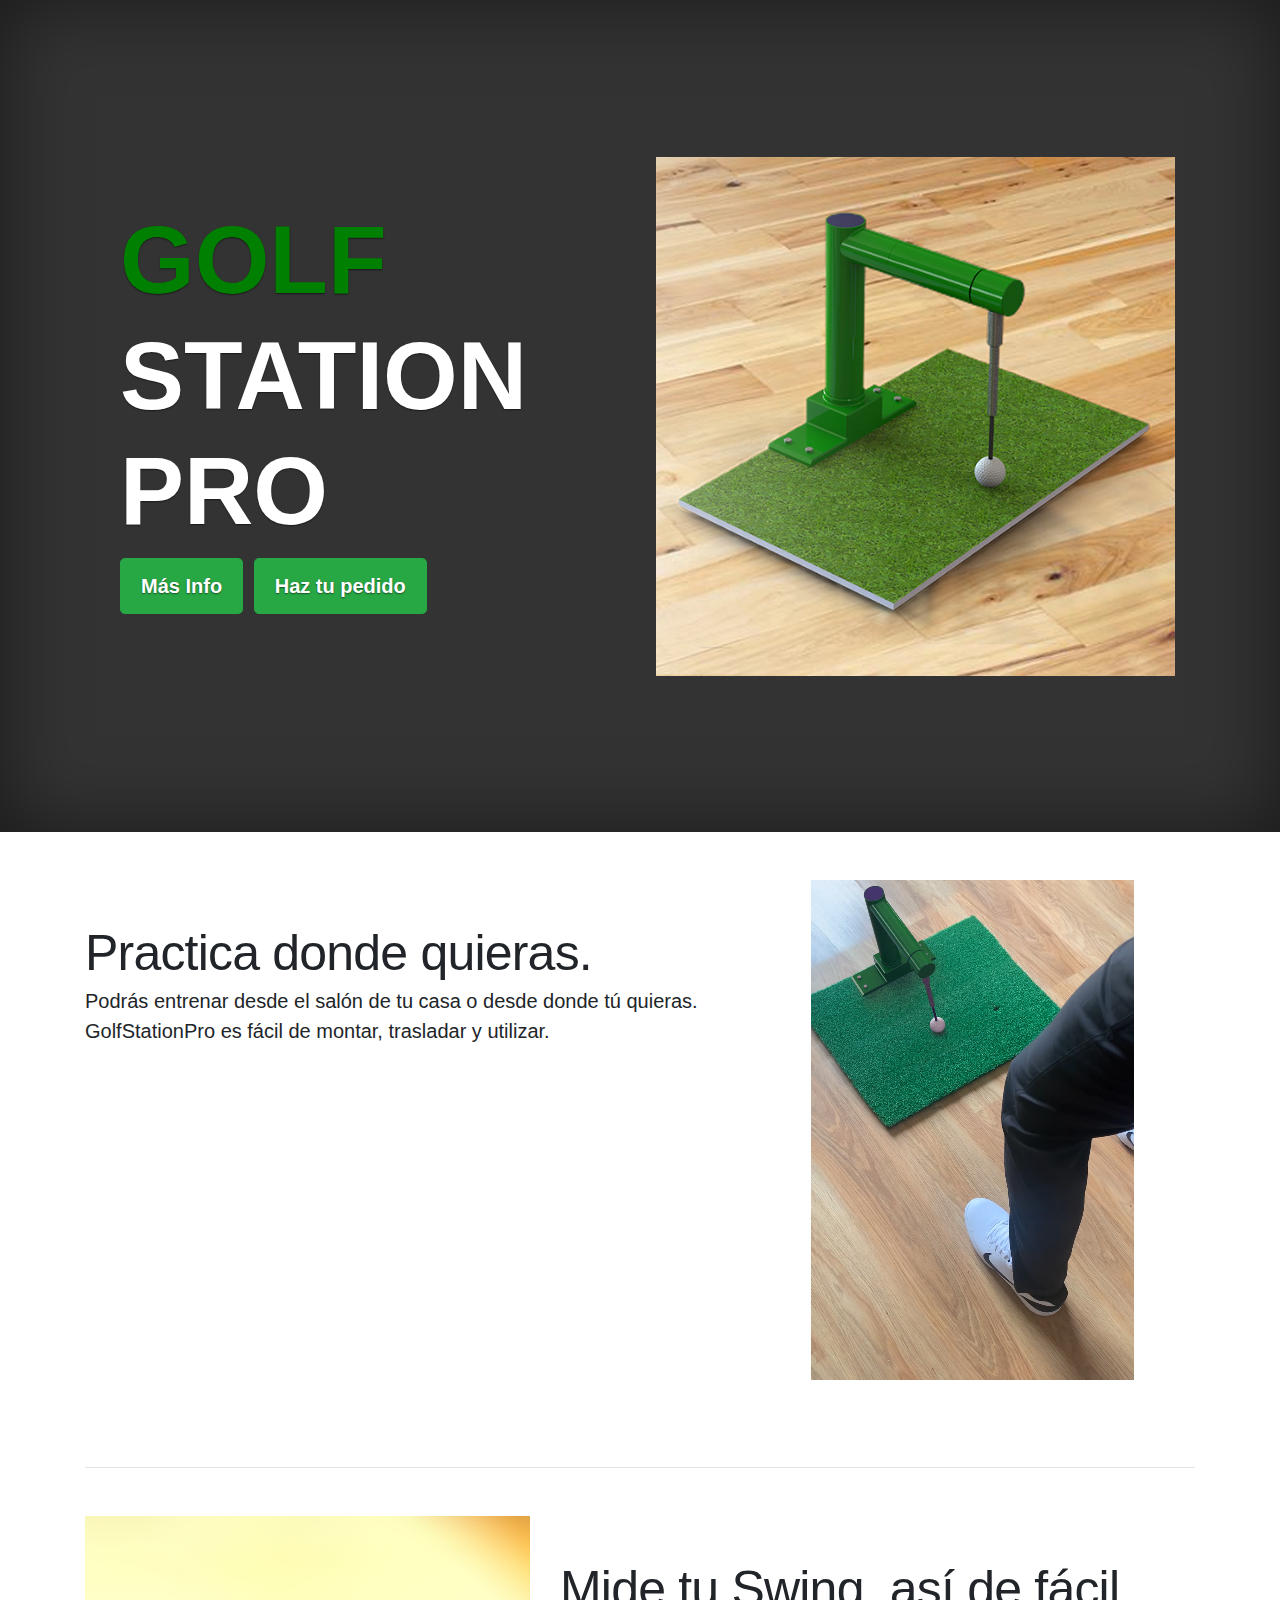
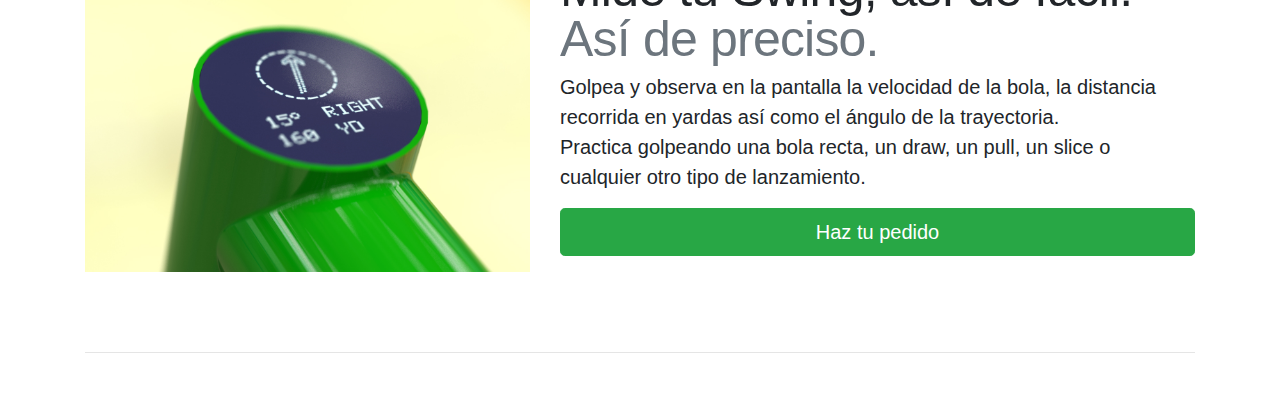
==== index.html @ bf8a955b "strong comments" ====
<!doctype html>
<html lang="es">
<head>
    <!-- Required meta tags -->
    <meta charset="utf-8">
    <meta name="viewport" content="width=device-width, initial-scale=1, shrink-to-fit=no">

    <!-- Bootstrap CSS -->
    <link rel="stylesheet" href="https://maxcdn.bootstrapcdn.com/bootstrap/4.0.0/css/bootstrap.min.css"
          integrity="sha384-Gn5384xqQ1aoWXA+058RXPxPg6fy4IWvTNh0E263XmFcJlSAwiGgFAW/dAiS6JXm" crossorigin="anonymous">
    <link rel="stylesheet" href="https://cdnjs.cloudflare.com/ajax/libs/font-awesome/4.7.0/css/font-awesome.min.css">
    <style>

        .sub-title {
            font-weight: 200;
        }

        .title {
            font-size: 5em;
            margin-bottom: 0.1em;
        }

        /* Links */
        a,
        a:focus,
        a:hover {
            color: #fff;
        }

        /* Custom default button */
        .btn-secondary,
        .btn-secondary:hover,
        .btn-secondary:focus {
            color: #333;
            text-shadow: none; /* Prevent inheritance from `body` */
            background-color: #fff;
            border: .05rem solid #fff;
        }

        video {
            max-width: 100%;
        }

        /*
         * Header
         */
        .masthead {
            margin-bottom: 2rem;
        }

        .masthead-brand {
            margin-bottom: 0;
        }

        .featurette-heading {
            margin-top: 1rem;
        }

        .nav-masthead .nav-link {
            padding: .25rem 0;
            font-weight: 700;
            color: rgba(255, 255, 255, .5);
            background-color: transparent;
            border-bottom: .25rem solid transparent;
        }

        .nav-masthead .nav-link:hover,
        .nav-masthead .nav-link:focus {
            border-bottom-color: rgba(255, 255, 255, .25);
        }

        .nav-masthead .nav-link + .nav-link {
            margin-left: 1rem;
        }

        .nav-masthead .active {
            color: #fff;
            border-bottom-color: #fff;
        }

        /*
         * Cover
         */

        .banner-container {
            background-color: #333;
            color: #fff;
            text-shadow: 0 .05rem .1rem rgba(0, 0, 0, .5);
            box-shadow: inset 0 0 5rem rgba(0, 0, 0, .5);
            min-height: 80%;
            margin-bottom: 3em;

            display: -ms-flexbox;
            display: -webkit-box;
            display: flex;
            -ms-flex-pack: center;
            -webkit-box-pack: center;
            justify-content: center;
        }

        .banner-inner {
            max-width: 100%;
        }

        @media (min-width: 48em) {
            .banner-wrap {
                min-height: 800px;
            }
        }

        .banner .btn-lg {
            padding: .75rem 1.25rem;
            font-weight: 700;
        }

        @media (min-width: 48em) {

            .title {
                font-size: 6em;
            }

            .banner-inner {
                max-width: 72em;
            }

            .banner {
                padding: 0 1.5rem;
            }

            .masthead-brand {
                float: left;
            }

            .nav-masthead {
                float: right;
            }
        }

        /*
         * Footer
         */
        .mastfoot {
            color: rgba(255, 255, 255, .5);
        }

        /* MARKETING CONTENT
-------------------------------------------------- */

        /* Center align the text within the three columns below the carousel */
        .marketing .col-lg-4 {
            margin-bottom: 1.5rem;
            text-align: center;
        }

        .marketing h2 {
            font-weight: 400;
        }

        .marketing .col-lg-4 p {
            margin-right: .75rem;
            margin-left: .75rem;
        }


        /* Featurettes
        ------------------------- */

        .featurette-divider {
            margin: 5rem 0 3rem; /* Space out the Bootstrap <hr> more */
        }

        /* Thin out the marketing headings */
        .featurette-heading {
            font-weight: 300;
            line-height: 1;
            letter-spacing: -.05rem;
        }


        /* RESPONSIVE CSS
        -------------------------------------------------- */

        @media (min-width: 40em) {
            .featurette-heading {
                font-size: 50px;
            }
        }

        @media (min-width: 62em) {
            .featurette-heading {
                margin-top: 3rem;
            }
        }
    </style>
    <!-- Global site tag (gtag.js) - Google Analytics -->
    <script async src="https://www.googletagmanager.com/gtag/js?id=G-QD6MVVY7XJ"></script>
    <script>
        window.dataLayer = window.dataLayer || [];

        function gtag() {
            dataLayer.push(arguments);
        }

        gtag('js', new Date());

        gtag('config', 'G-QD6MVVY7XJ');
    </script>
    <title>Golf Station Pro</title>
</head>
<body>
<!-- Content here -->
<div class="banner-container">
    <div class="banner-inner d-flex p-lg-3 mx-auto flex-column">

        <div class="container-fluid banner">
            <div class="row align-items-center banner-wrap">
                <div class="col-sm p-0 pl-lg-3 pr-lg-3">
                    <div class="container mx-auto">
                        <h1 class="text-uppercase font-weight-bold title"><span style="color: green;">Golf</span>
                            Station Pro</h1>
                        <p class="lead">
                            <a href="#mas-info" class="btn btn-lg btn-success" style="margin-right: 5px;">Más Info</a>
                             <a href="cta_landing.html" class="btn btn-lg btn-success">Haz tu pedido</a>
                        </p>
                    </div>
                </div>
                <div class="col-sm p-0 pl-lg-3 pr-lg-3">
                    <img class="featurette-image img-fluid mx-auto" alt="500x500" src="assets/golf banner image.jpg"
                         data-holder-rendered="true">
                </div>
            </div>
        </div>
    </div>
</div>


<main role="main" class="inner cover">

    <div class="container marketing">

        <!-- START THE FEATURETTES -->

        <div id="mas-info" class="row featurette">
            <div class="col-md-7">
                <h2 class="featurette-heading">Practica donde quieras.
                </h2>
                <p class="lead">Podrás entrenar desde el salón de tu casa o desde donde tú quieras. GolfStationPro es fácil de montar, trasladar y utilizar.</p>
            </div>
            <div class="col-md-5">
                <video width="450" height="500" autoplay loop muted playsinline>
                    <source src="assets/golf training test.mp4" type="video/mp4">
                    Tu navegador no soporta la etiqueta video.
                </video>
            </div>
            <a href="#measure" class="btn btn-secondary btn-lg btn-block d-block d-lg-none" style="width: 85%; margin: auto;"><i class="fa fa-angle-down"></i></a>
        </div>

        <hr class="featurette-divider">

        <div id="measure" class="row featurette">
            <div class="col-md-7 order-md-2">
                <h2 class="featurette-heading">Mide tu Swing, así de fácil. <br /><span class="text-muted">Así de preciso.</span></h2>
                <p class="lead">Golpea y observa en la pantalla la <strong>velocidad de la bola</strong>, la <strong>distancia recorrida</strong> en yardas así como el <strong>ángulo de la trayectoria</strong>.<br /> Practica golpeando una bola recta, un draw, un pull, un slice o cualquier otro tipo de lanzamiento.
                </p>
                <a href="cta_landing.html" class="btn btn-lg btn-success btn-block" style="margin-bottom: 1rem;">Haz tu pedido</a>
            </div>
            <div class="col-md-5 order-md-1">
                <img class="featurette-image img-fluid mx-auto" alt="500x500" src="assets/measure golf parameters.jpg"
                     data-holder-rendered="true">
            </div>
        </div>

        <hr class="featurette-divider">

        <!-- /END THE FEATURETTES -->

    </div>
</main>


<script src="https://code.jquery.com/jquery-3.2.1.slim.min.js"
        integrity="sha384-KJ3o2DKtIkvYIK3UENzmM7KCkRr/rE9/Qpg6aAZGJwFDMVNA/GpGFF93hXpG5KkN"
        crossorigin="anonymous"></script>
<script src="https://cdnjs.cloudflare.com/ajax/libs/popper.js/1.12.9/umd/popper.min.js"
        integrity="sha384-ApNbgh9B+Y1QKtv3Rn7W3mgPxhU9K/ScQsAP7hUibX39j7fakFPskvXusvfa0b4Q"
        crossorigin="anonymous"></script>
<script src="https://maxcdn.bootstrapcdn.com/bootstrap/4.0.0/js/bootstrap.min.js"
        integrity="sha384-JZR6Spejh4U02d8jOt6vLEHfe/JQGiRRSQQxSfFWpi1MquVdAyjUar5+76PVCmYl"
        crossorigin="anonymous"></script>
</body>
</html>
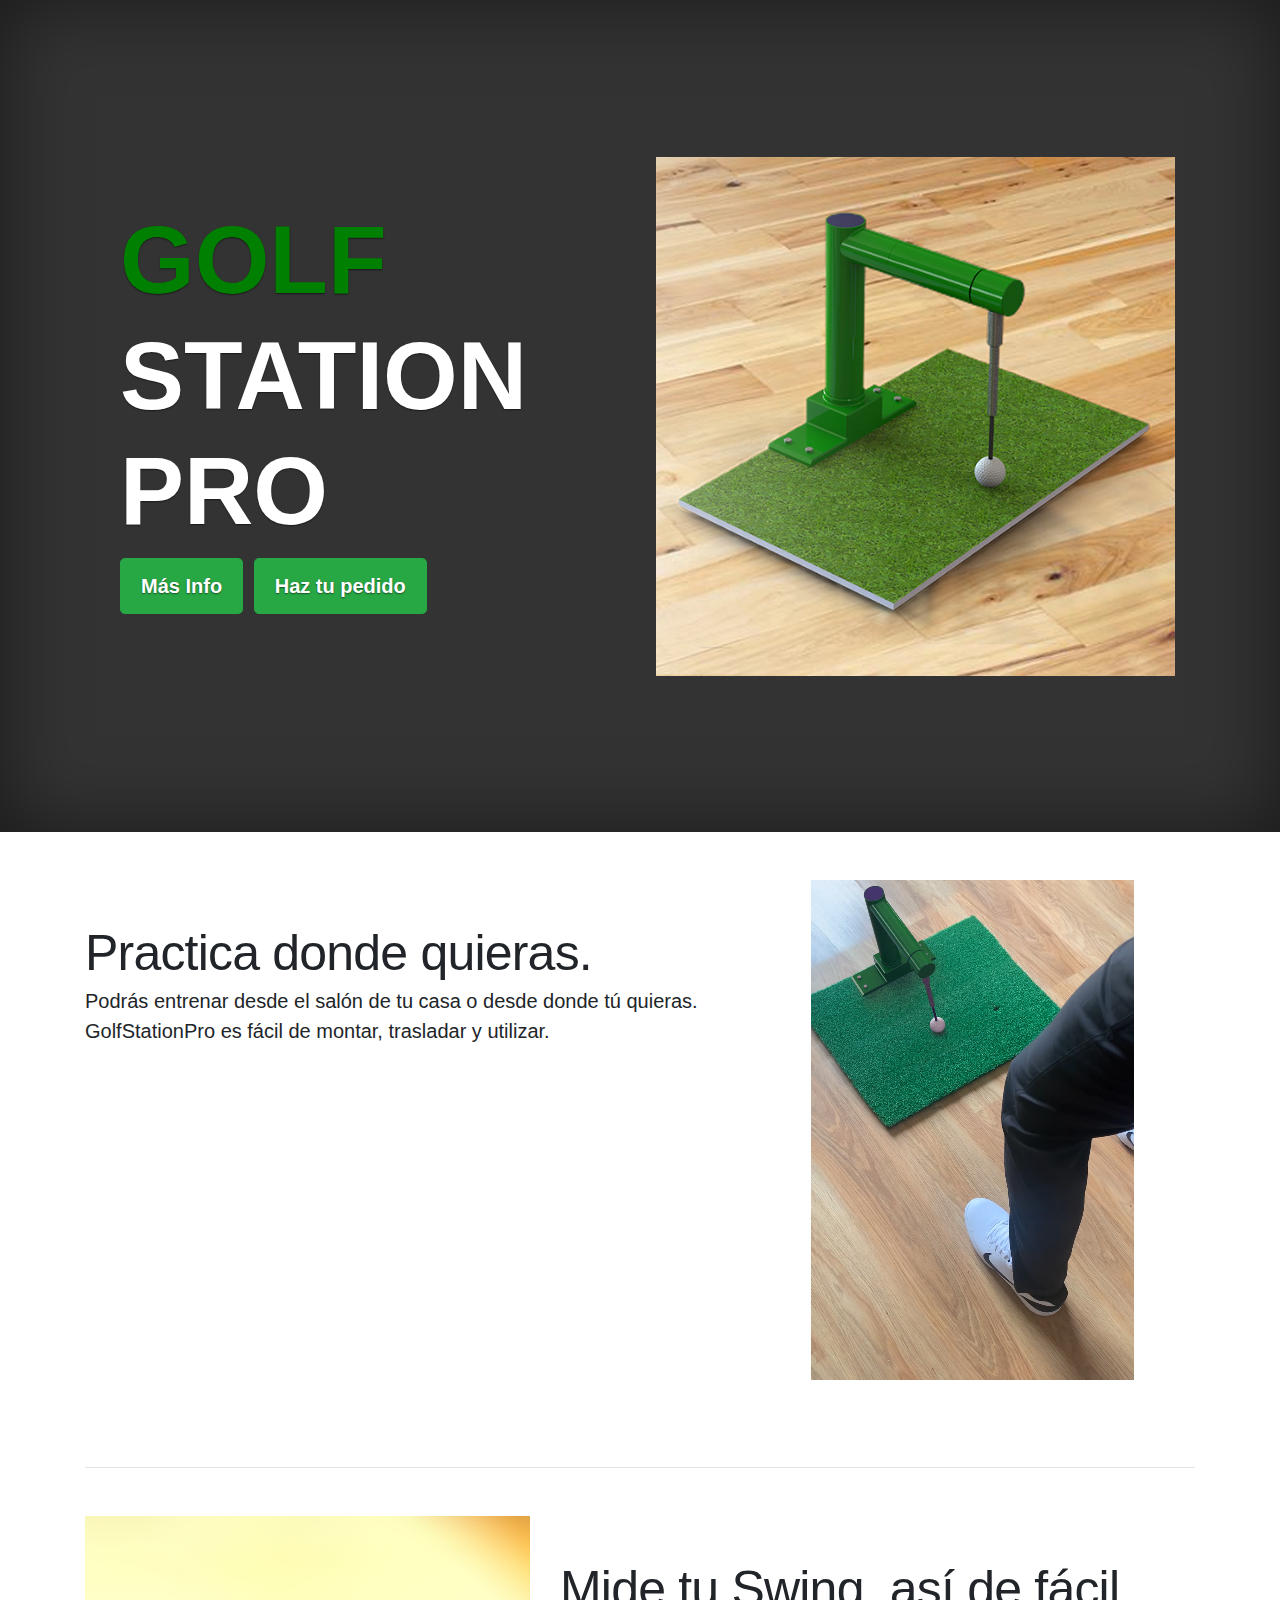
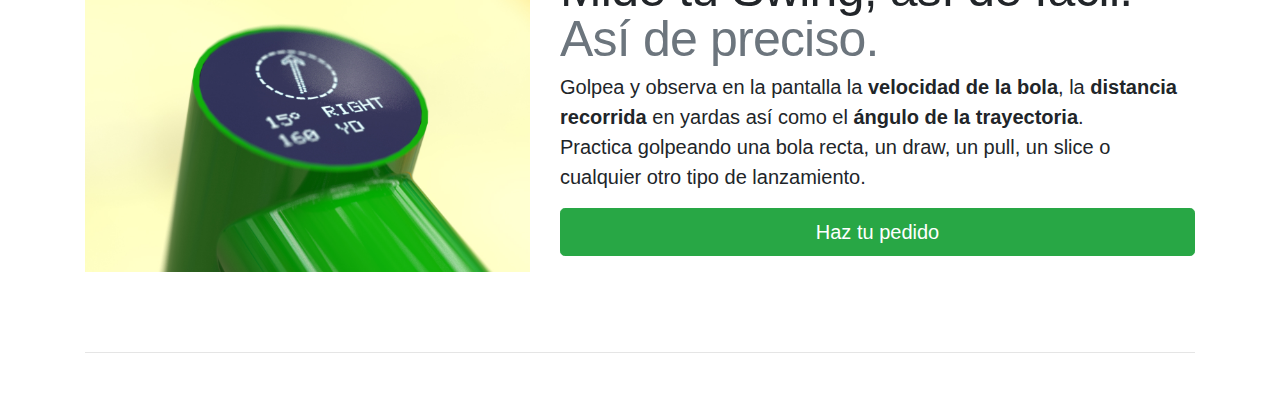
==== commit 0e22ae24: "bolder" ====
--- a/index.html
+++ b/index.html
@@ -260,7 +260,7 @@
         <div id="measure" class="row featurette">
             <div class="col-md-7 order-md-2">
                 <h2 class="featurette-heading">Mide tu Swing, así de fácil. <br /><span class="text-muted">Así de preciso.</span></h2>
-                <p class="lead">Golpea y observa en la pantalla la <strong>velocidad de la bola</strong>, la <strong>distancia recorrida</strong> en yardas así como el <strong>ángulo de la trayectoria</strong>.<br /> Practica golpeando una bola recta, un draw, un pull, un slice o cualquier otro tipo de lanzamiento.
+                <p class="lead">Golpea y observa en la pantalla la <strong><b>velocidad de la bola</b></strong>, la <strong><b>distancia recorrida</b></strong> en yardas así como el <strong><b>ángulo de la trayectoria</b></strong>.<br /> Practica golpeando una bola recta, un draw, un pull, un slice o cualquier otro tipo de lanzamiento.
                 </p>
                 <a href="cta_landing.html" class="btn btn-lg btn-success btn-block" style="margin-bottom: 1rem;">Haz tu pedido</a>
             </div>
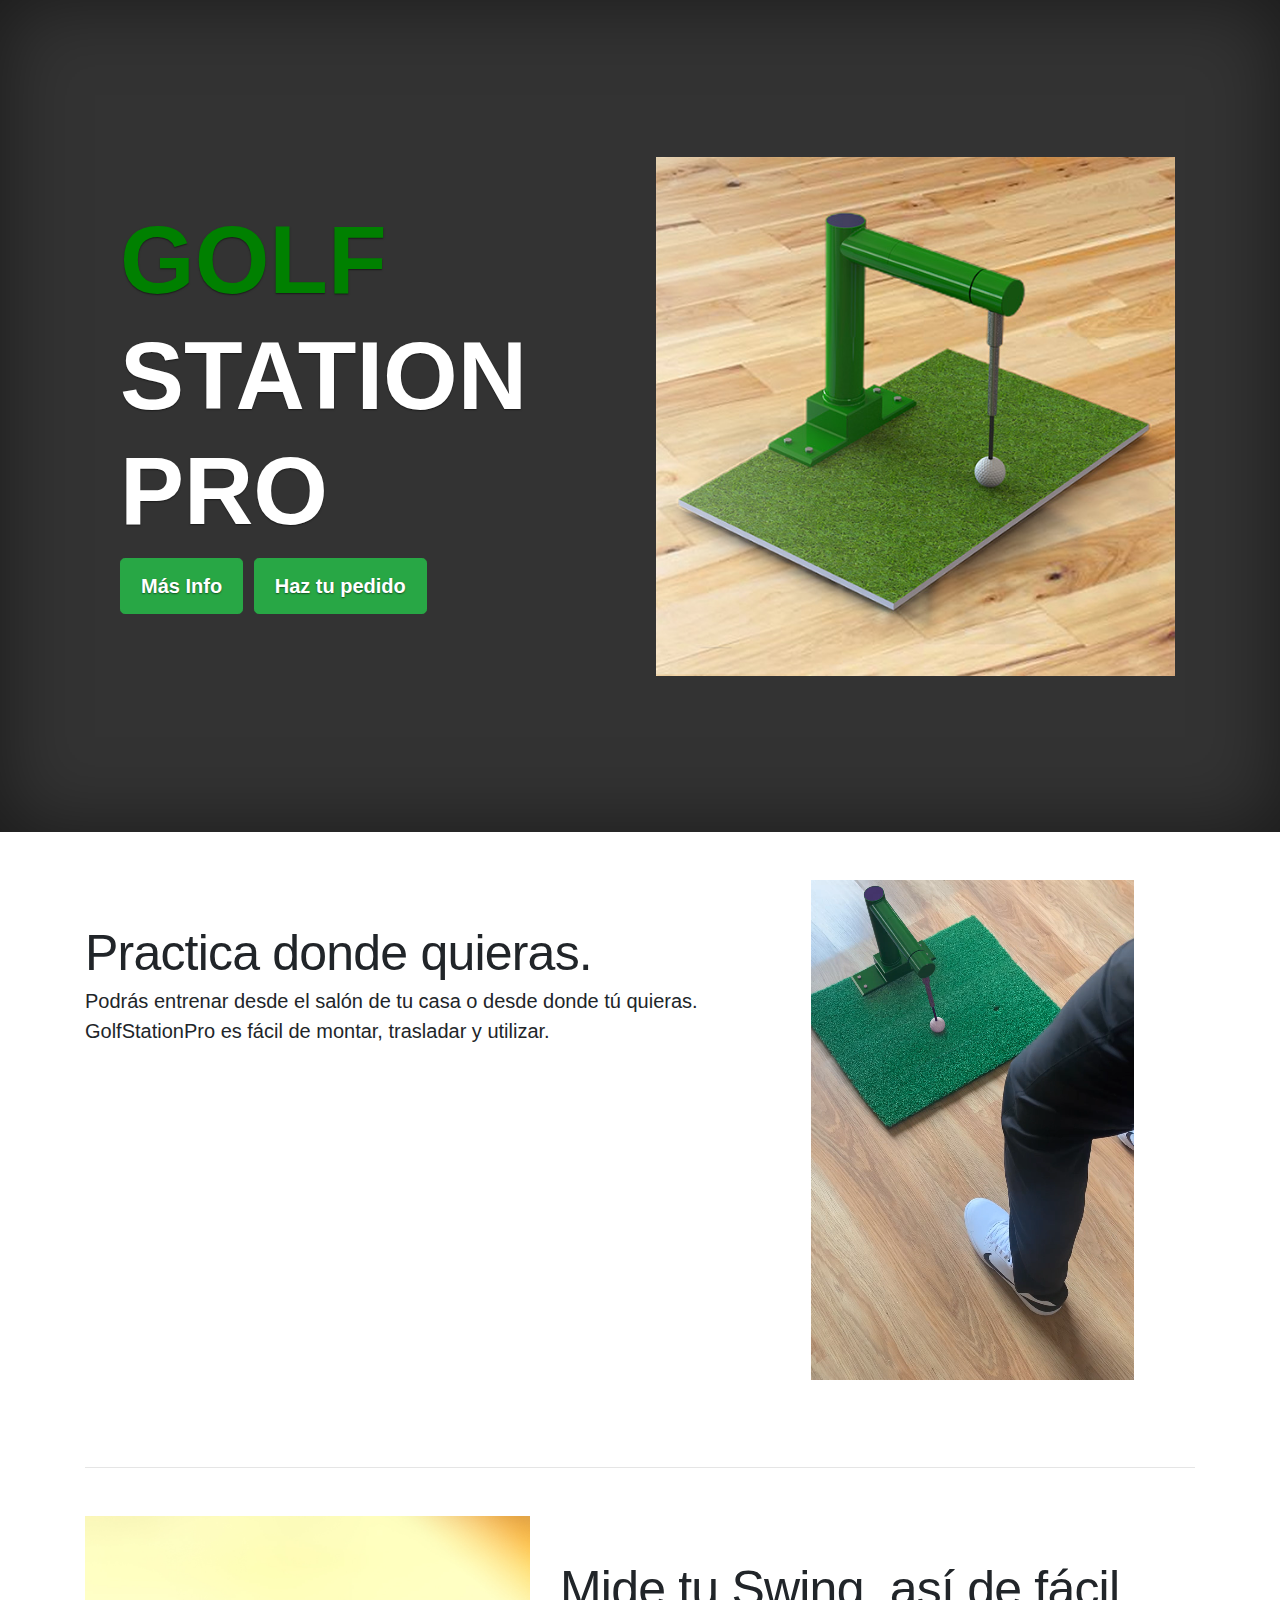
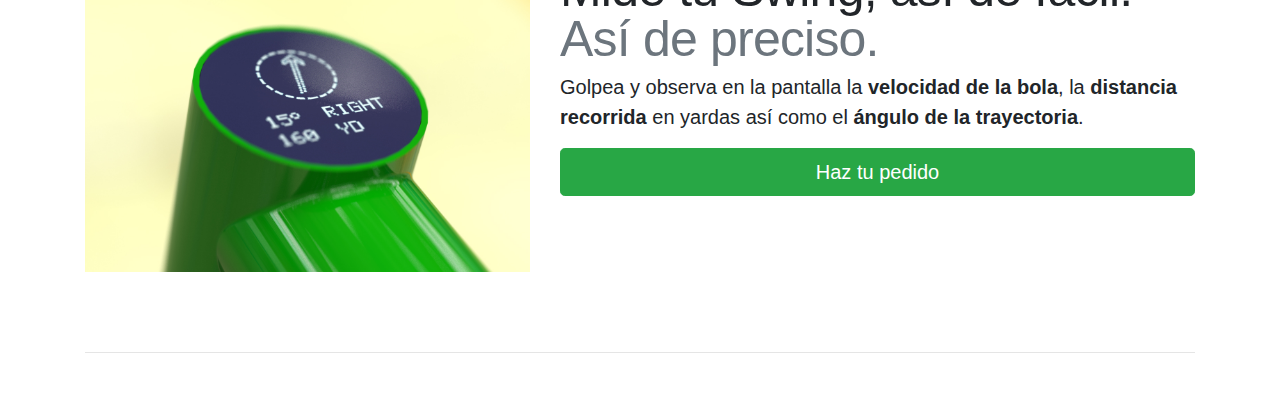
==== commit b3ba1ee7: "quitar texto" ====
--- a/index.html
+++ b/index.html
@@ -260,7 +260,7 @@
         <div id="measure" class="row featurette">
             <div class="col-md-7 order-md-2">
                 <h2 class="featurette-heading">Mide tu Swing, así de fácil. <br /><span class="text-muted">Así de preciso.</span></h2>
-                <p class="lead">Golpea y observa en la pantalla la <strong><b>velocidad de la bola</b></strong>, la <strong><b>distancia recorrida</b></strong> en yardas así como el <strong><b>ángulo de la trayectoria</b></strong>.<br /> Practica golpeando una bola recta, un draw, un pull, un slice o cualquier otro tipo de lanzamiento.
+                <p class="lead">Golpea y observa en la pantalla la <strong><b>velocidad de la bola</b></strong>, la <strong><b>distancia recorrida</b></strong> en yardas así como el <strong><b>ángulo de la trayectoria</b></strong>.<br />
                 </p>
                 <a href="cta_landing.html" class="btn btn-lg btn-success btn-block" style="margin-bottom: 1rem;">Haz tu pedido</a>
             </div>
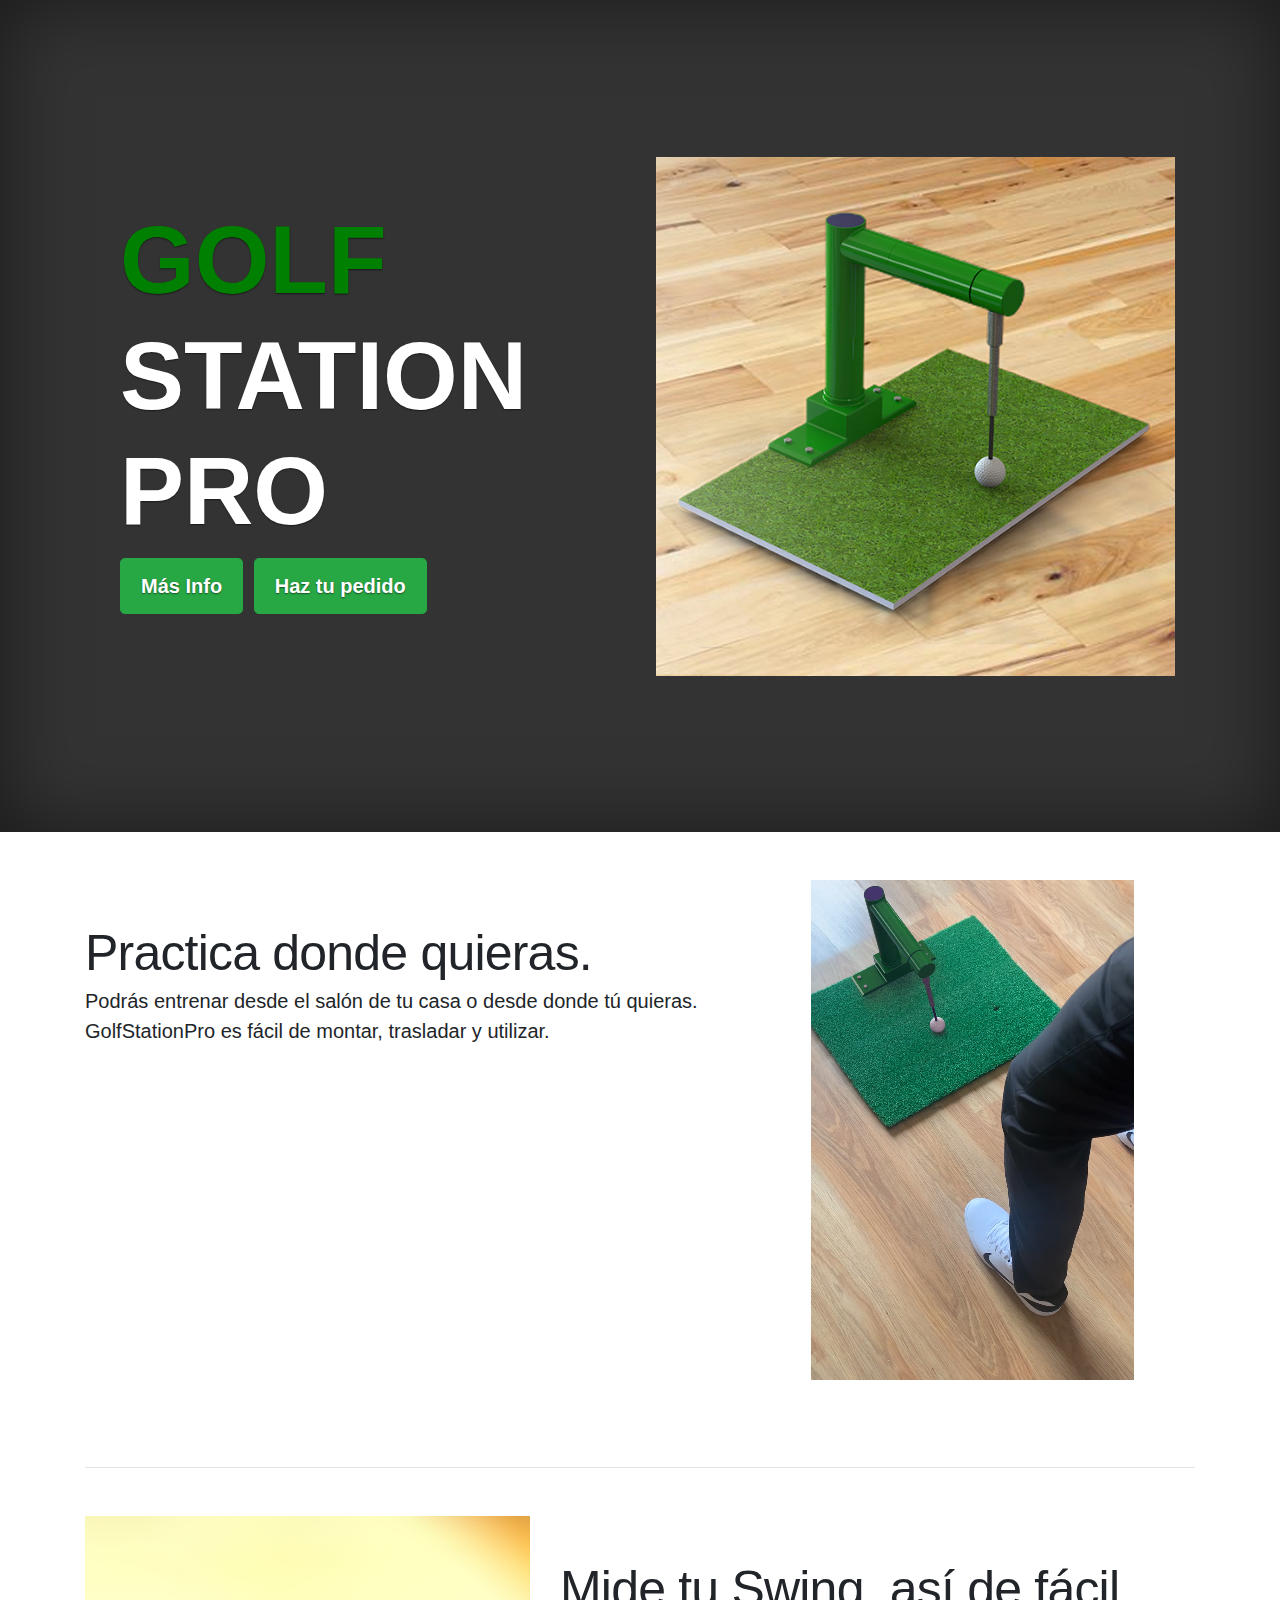
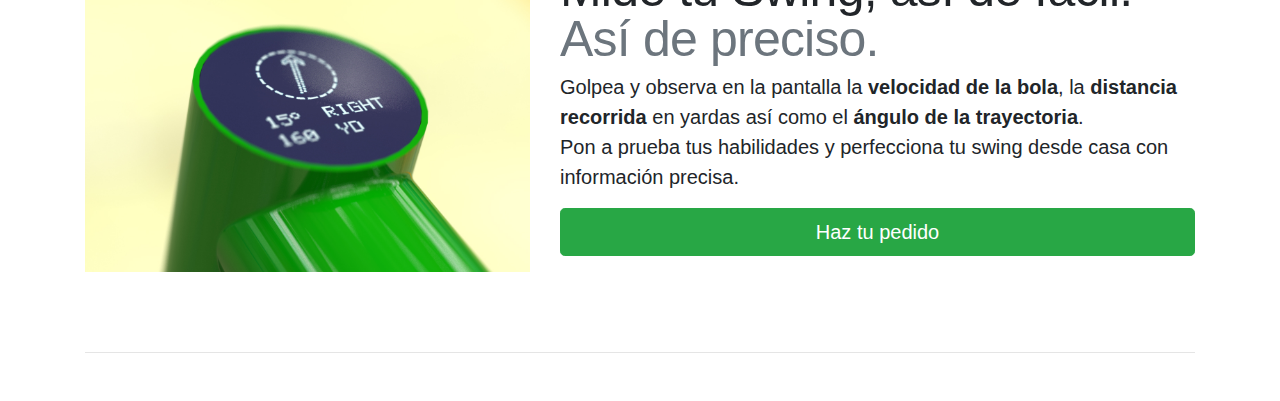
==== commit 87b20b9e: "mas info precisa" ====
--- a/index.html
+++ b/index.html
@@ -260,7 +260,7 @@
         <div id="measure" class="row featurette">
             <div class="col-md-7 order-md-2">
                 <h2 class="featurette-heading">Mide tu Swing, así de fácil. <br /><span class="text-muted">Así de preciso.</span></h2>
-                <p class="lead">Golpea y observa en la pantalla la <strong><b>velocidad de la bola</b></strong>, la <strong><b>distancia recorrida</b></strong> en yardas así como el <strong><b>ángulo de la trayectoria</b></strong>.<br />
+                <p class="lead">Golpea y observa en la pantalla la <strong><b>velocidad de la bola</b></strong>, la <strong><b>distancia recorrida</b></strong> en yardas así como el <strong><b>ángulo de la trayectoria</b></strong>.<br />Pon a prueba tus habilidades y perfecciona tu swing desde casa con información precisa.
                 </p>
                 <a href="cta_landing.html" class="btn btn-lg btn-success btn-block" style="margin-bottom: 1rem;">Haz tu pedido</a>
             </div>
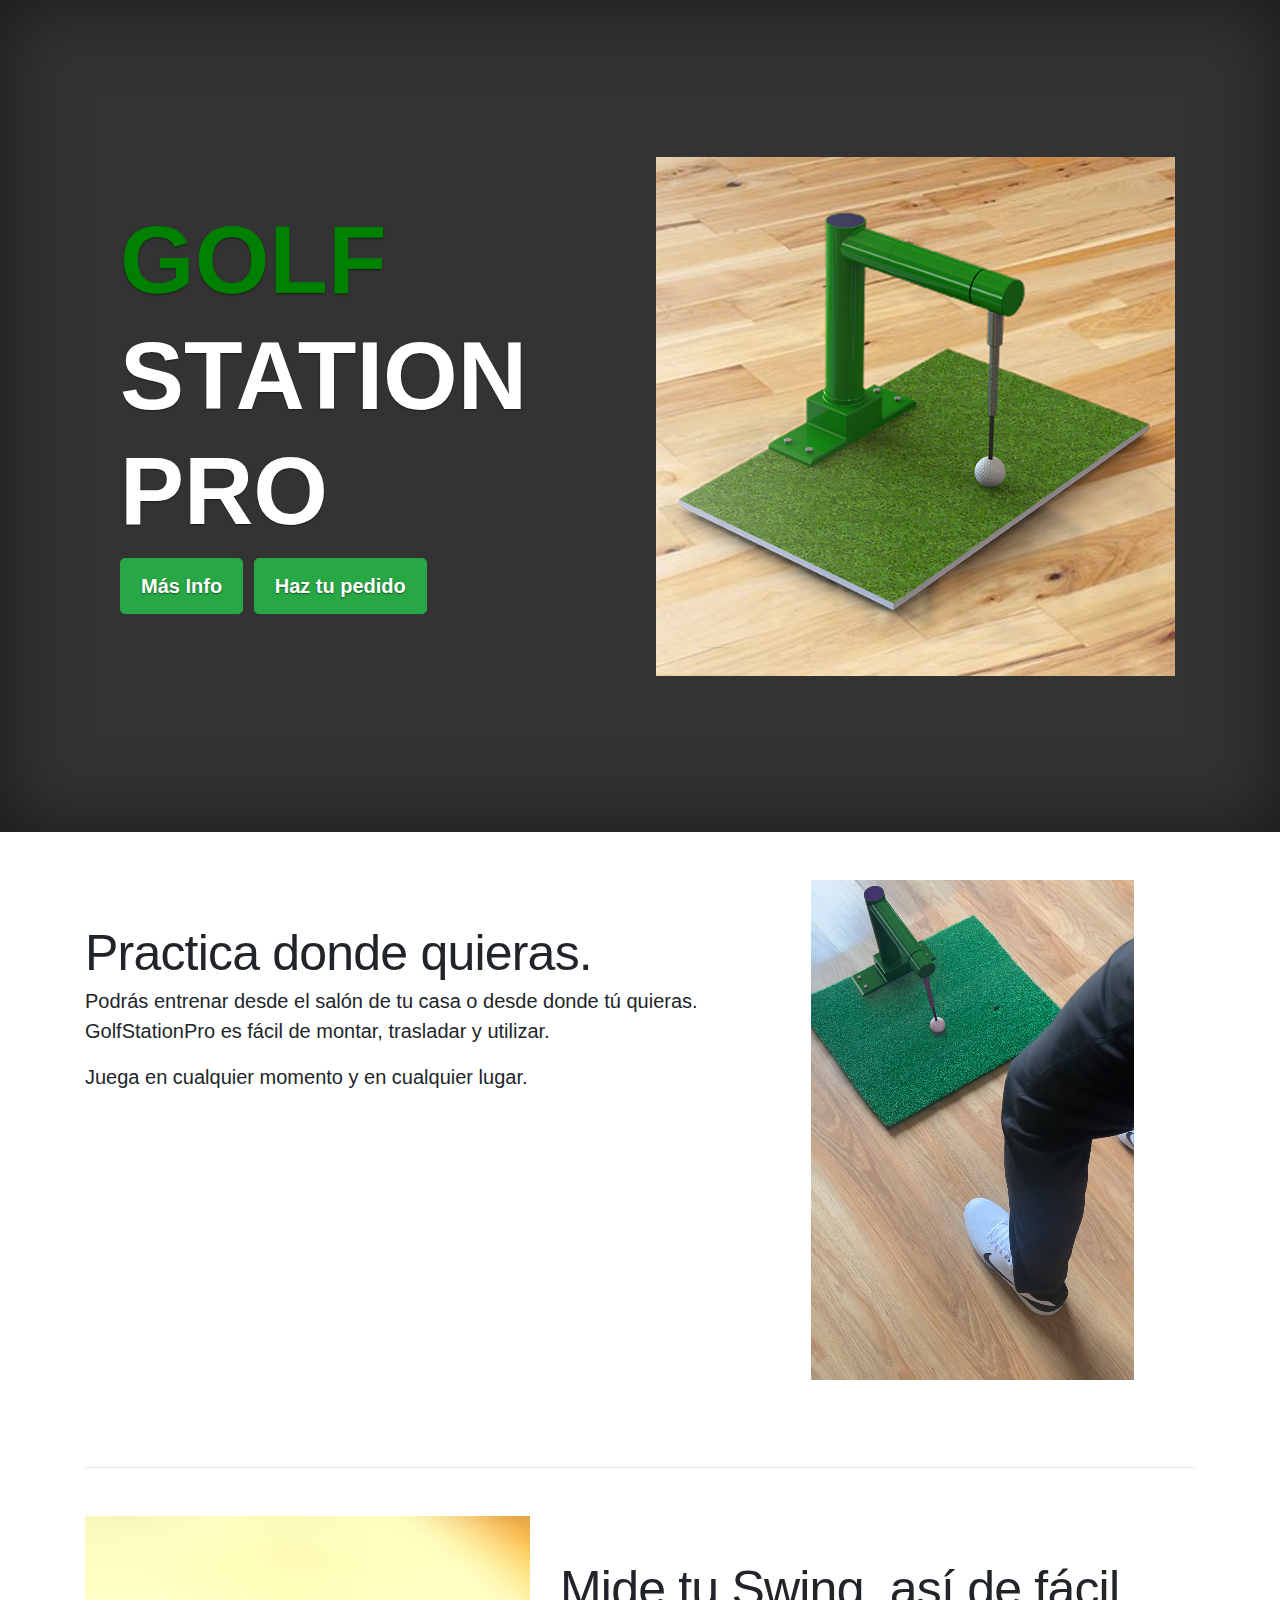
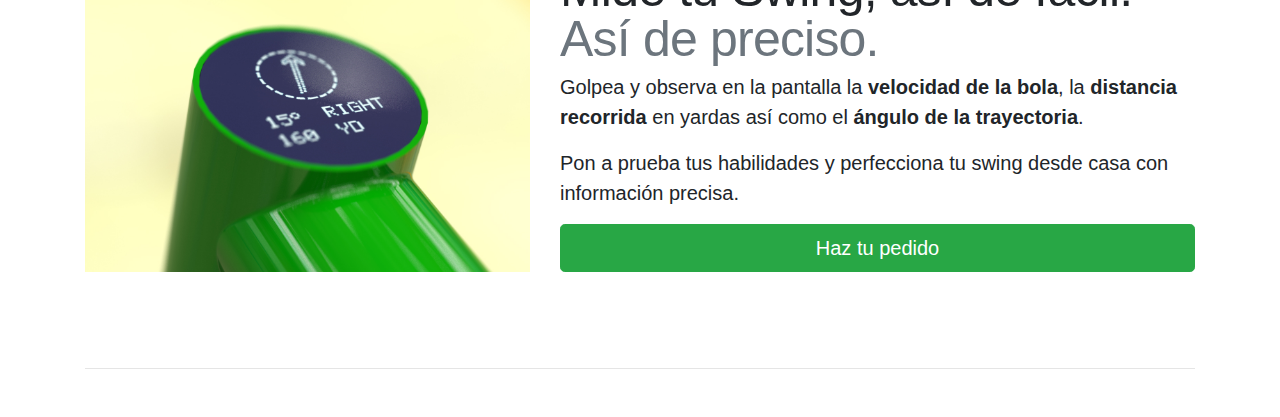
==== commit f34621b5: "cambios de pichu" ====
--- a/index.html
+++ b/index.html
@@ -245,6 +245,7 @@
                 <h2 class="featurette-heading">Practica donde quieras.
                 </h2>
                 <p class="lead">Podrás entrenar desde el salón de tu casa o desde donde tú quieras. GolfStationPro es fácil de montar, trasladar y utilizar.</p>
+                <p class="lead d-none d-lg-block">Juega en cualquier momento y en cualquier lugar.</p>
             </div>
             <div class="col-md-5">
                 <video width="450" height="500" autoplay loop muted playsinline>
@@ -260,8 +261,8 @@
         <div id="measure" class="row featurette">
             <div class="col-md-7 order-md-2">
                 <h2 class="featurette-heading">Mide tu Swing, así de fácil. <br /><span class="text-muted">Así de preciso.</span></h2>
-                <p class="lead">Golpea y observa en la pantalla la <strong><b>velocidad de la bola</b></strong>, la <strong><b>distancia recorrida</b></strong> en yardas así como el <strong><b>ángulo de la trayectoria</b></strong>.<br />Pon a prueba tus habilidades y perfecciona tu swing desde casa con información precisa.
-                </p>
+                <p class="lead">Golpea y observa en la pantalla la <strong><b>velocidad de la bola</b></strong>, la <strong><b>distancia recorrida</b></strong> en yardas así como el <strong><b>ángulo de la trayectoria</b></strong>.</p>
+                <p class="lead">Pon a prueba tus habilidades y perfecciona tu swing desde casa con información precisa.</p>
                 <a href="cta_landing.html" class="btn btn-lg btn-success btn-block" style="margin-bottom: 1rem;">Haz tu pedido</a>
             </div>
             <div class="col-md-5 order-md-1">
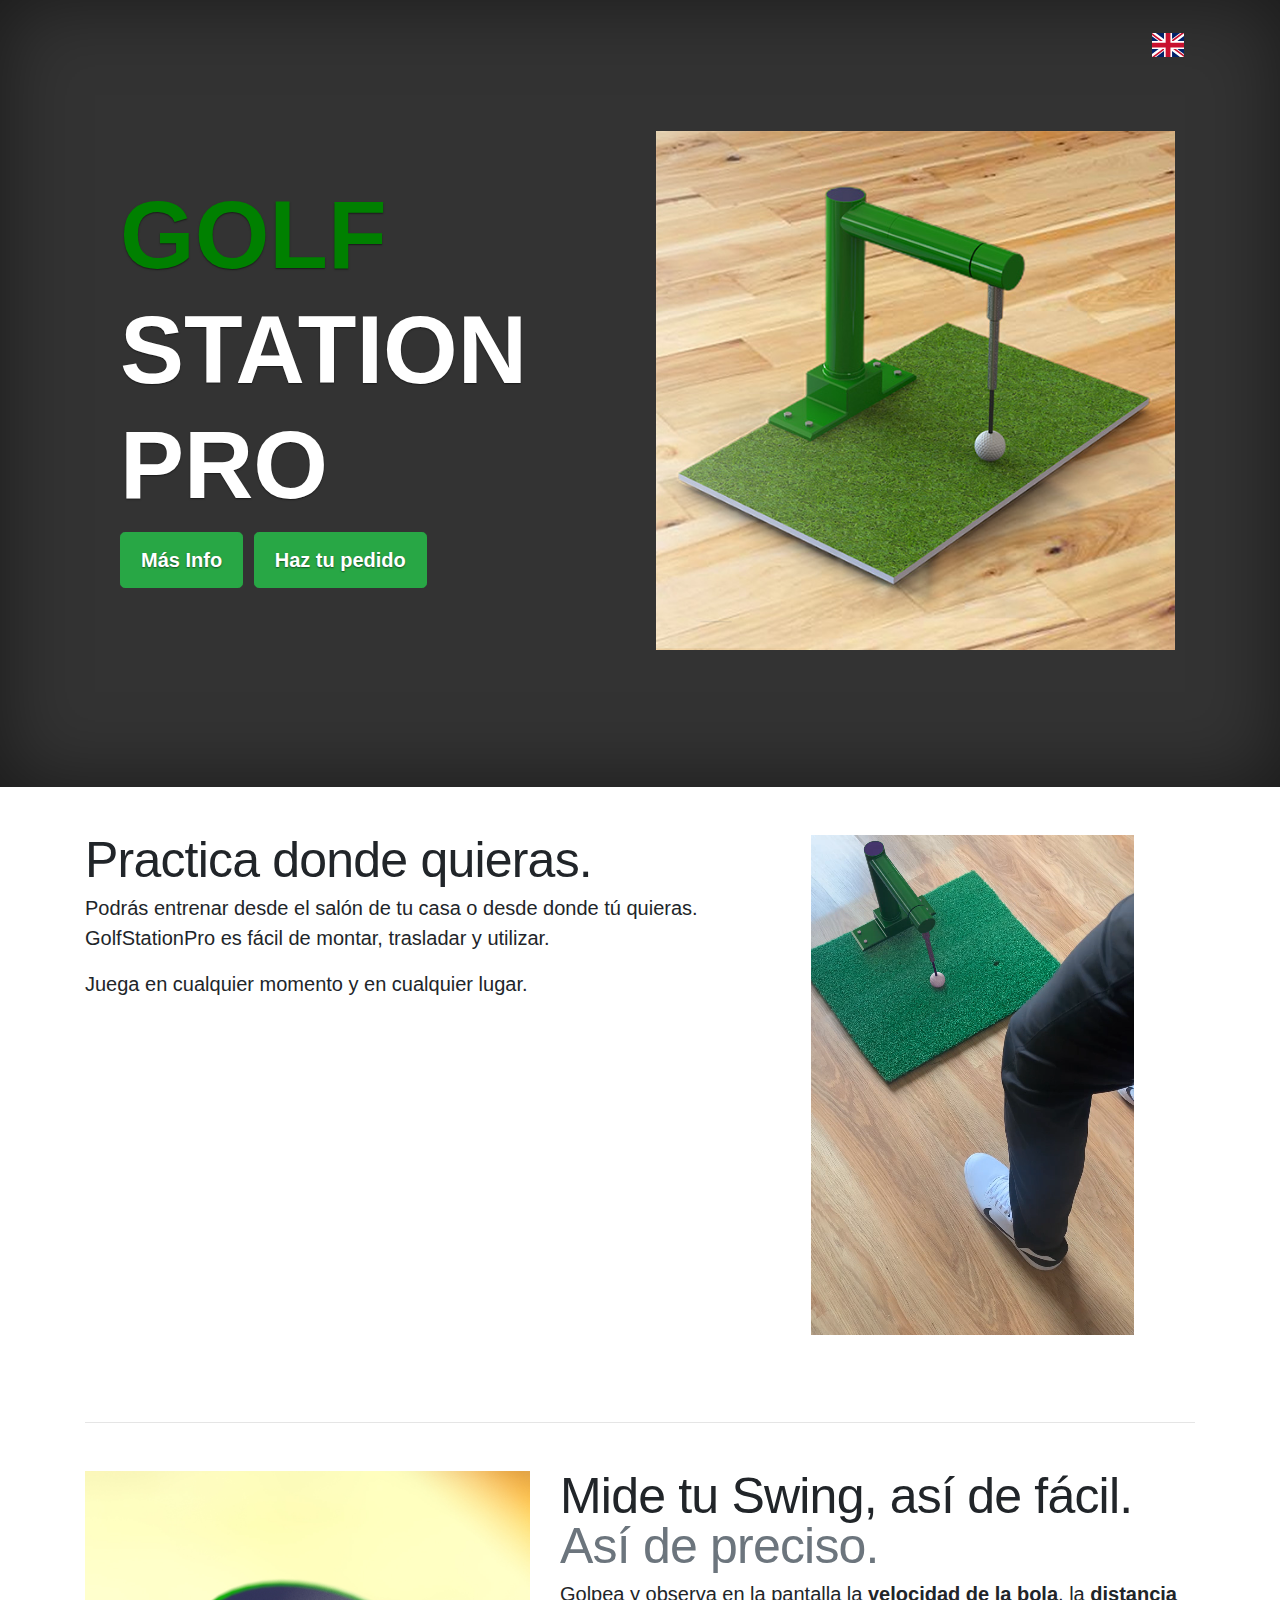
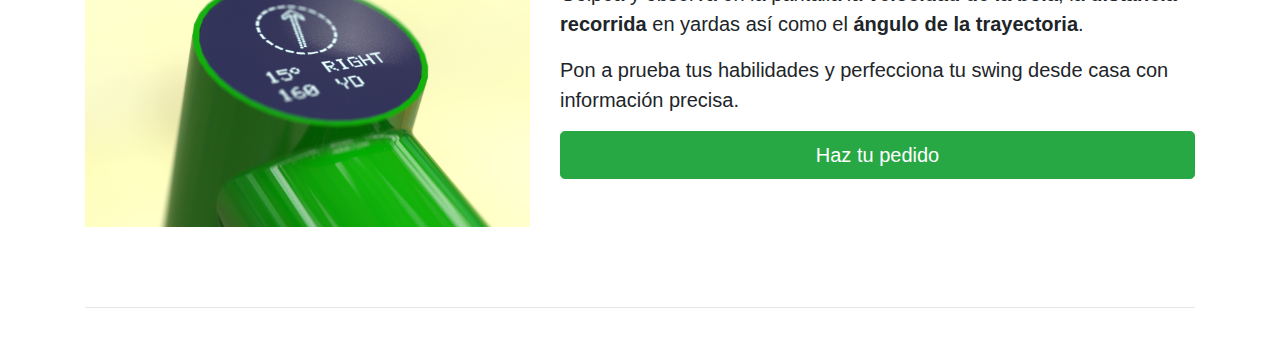
==== commit 3b5b54ce: "Add flags to pages" ====
--- a/index.html
+++ b/index.html
@@ -9,6 +9,7 @@
     <link rel="stylesheet" href="https://maxcdn.bootstrapcdn.com/bootstrap/4.0.0/css/bootstrap.min.css"
           integrity="sha384-Gn5384xqQ1aoWXA+058RXPxPg6fy4IWvTNh0E263XmFcJlSAwiGgFAW/dAiS6JXm" crossorigin="anonymous">
     <link rel="stylesheet" href="https://cdnjs.cloudflare.com/ajax/libs/font-awesome/4.7.0/css/font-awesome.min.css">
+    <link rel="stylesheet" href="assets/css/flags.css">
     <style>
 
         .sub-title {
@@ -45,7 +46,13 @@
          * Header
          */
         .masthead {
-            margin-bottom: 2rem;
+            padding: 1em 1em 0;
+        }
+
+        @media (min-width: 48em) {
+            .masthead {
+                margin-bottom: 2rem;
+            }
         }
 
         .masthead-brand {
@@ -104,7 +111,8 @@
 
         @media (min-width: 48em) {
             .banner-wrap {
-                min-height: 800px;
+                min-height: 600px;
+                margin-bottom: 5em;
             }
         }
 
@@ -188,7 +196,7 @@
 
         @media (min-width: 62em) {
             .featurette-heading {
-                margin-top: 3rem;
+                margin-top: 0;
             }
         }
     </style>
@@ -211,6 +219,14 @@
 <!-- Content here -->
 <div class="banner-container">
     <div class="banner-inner d-flex p-lg-3 mx-auto flex-column">
+
+        <header class="masthead">
+            <div class="inner">
+                <nav class="nav nav-masthead justify-content-end">
+                    <a href="en/index.html" class="flag-icon flag-icon-gb"></a>
+                </nav>
+            </div>
+        </header>
 
         <div class="container-fluid banner">
             <div class="row align-items-center banner-wrap">
--- a/assets/css/flags.css
+++ b/assets/css/flags.css
@@ -0,0 +1,33 @@
+.flag-icon-background {
+    background-size: contain;
+    background-position: 50%;
+    background-repeat: no-repeat;
+}
+.flag-icon {
+    background-size: contain;
+    background-position: 50%;
+    background-repeat: no-repeat;
+    position: relative;
+    display: inline-block;
+    width: 2em;
+    line-height: 1.6666em;
+}
+.flag-icon:before {
+    content: '\00a0';
+}
+
+.flag-icon-es {
+    background-image: url(../flags/es.svg);
+}
+
+.flag-icon-es-ct {
+    background-image: url(../flags/es-ct.svg);
+}
+
+.flag-icon-gb {
+    background-image: url(../flags/gb.svg);
+}
+
+.flag-icon-de {
+    background-image: url(../flags/de.svg);
+}
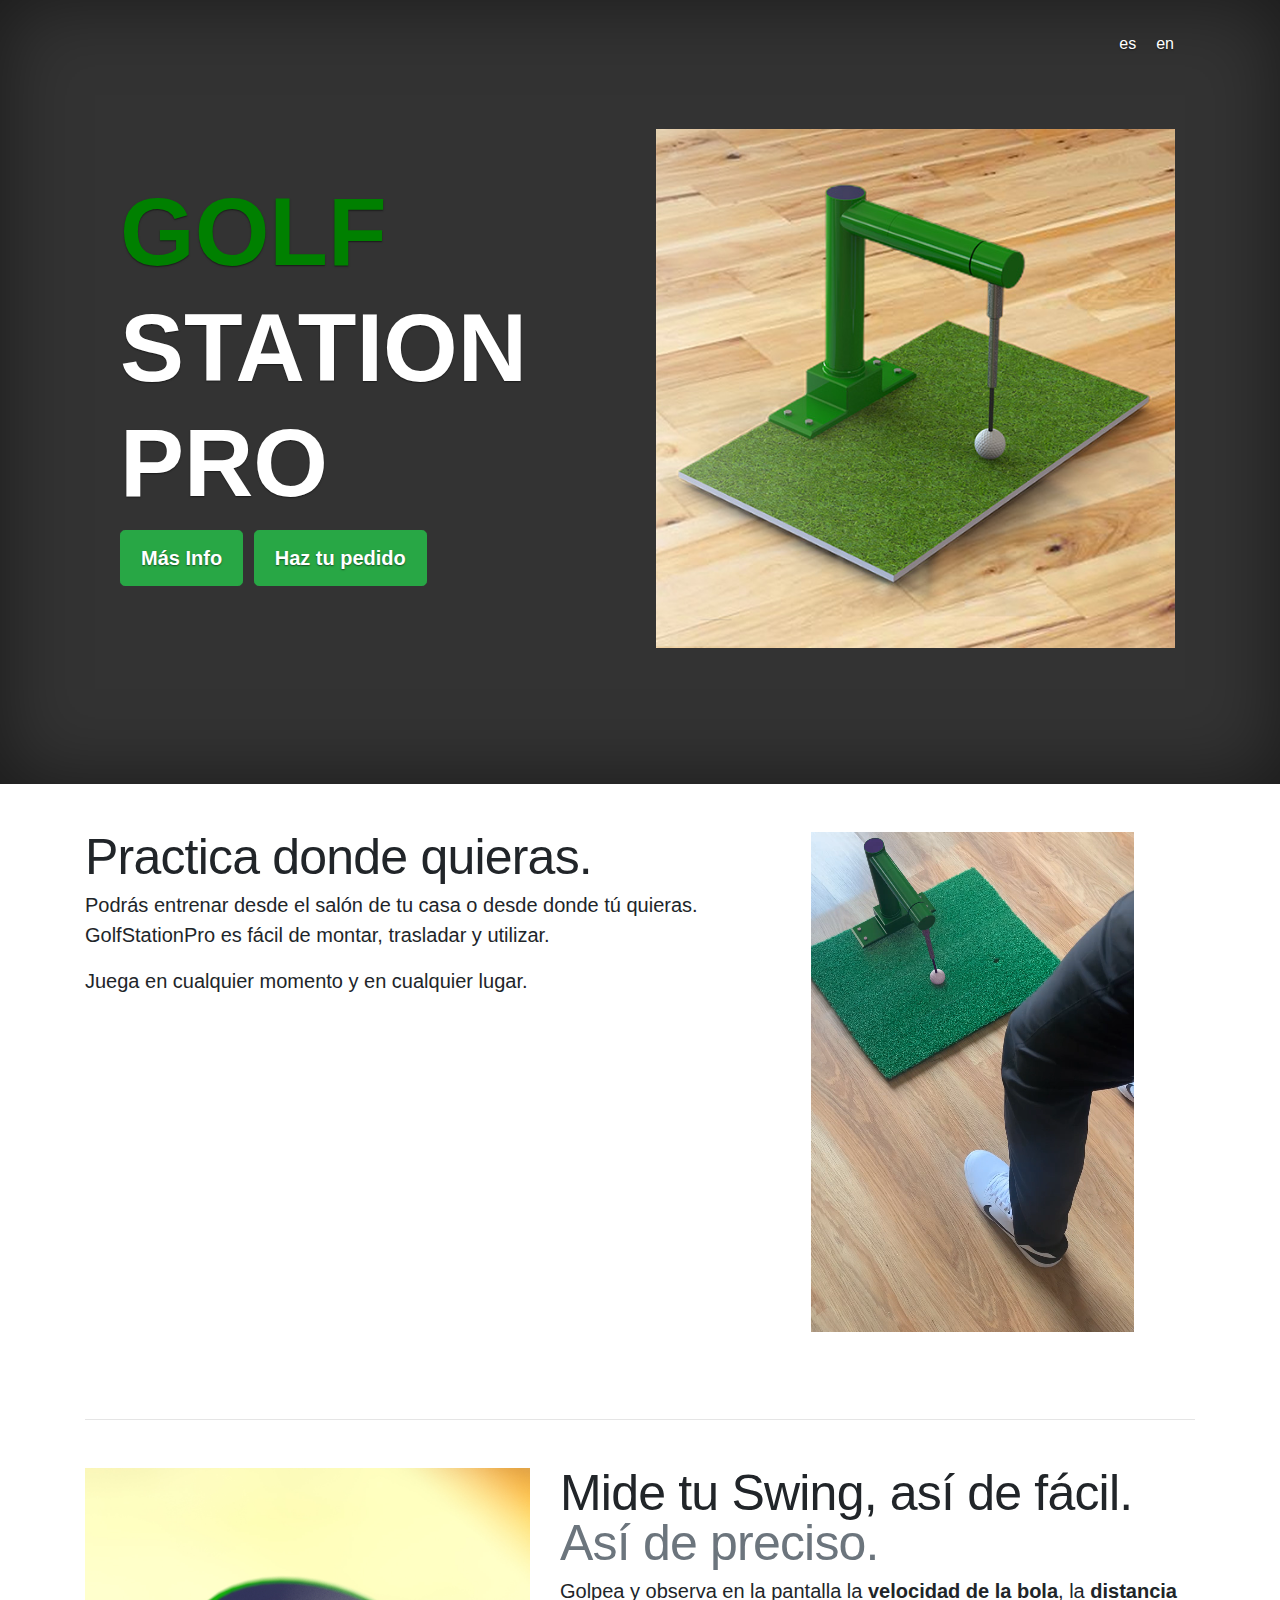
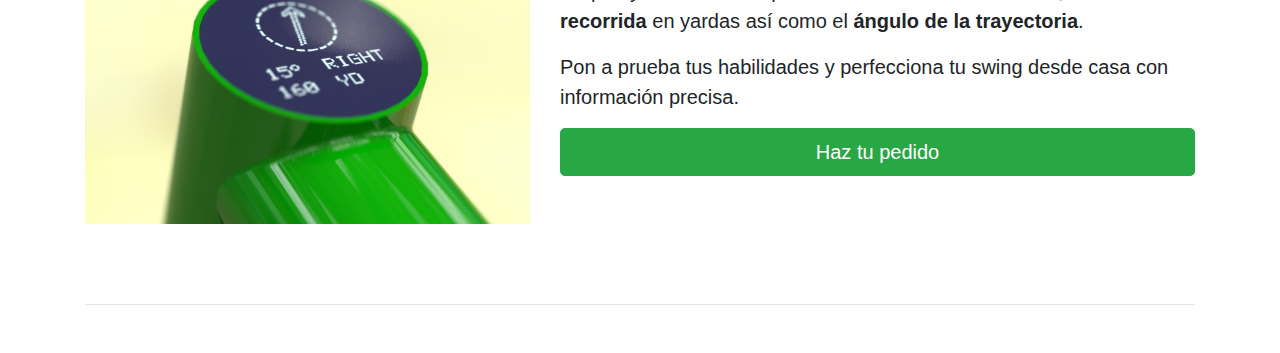
==== commit 8348caaa: "Change flags to abbreviations" ====
--- a/index.html
+++ b/index.html
@@ -10,196 +10,8 @@
           integrity="sha384-Gn5384xqQ1aoWXA+058RXPxPg6fy4IWvTNh0E263XmFcJlSAwiGgFAW/dAiS6JXm" crossorigin="anonymous">
     <link rel="stylesheet" href="https://cdnjs.cloudflare.com/ajax/libs/font-awesome/4.7.0/css/font-awesome.min.css">
     <link rel="stylesheet" href="assets/css/flags.css">
-    <style>
+    <link rel="stylesheet" href="assets/css/main.css">
 
-        .sub-title {
-            font-weight: 200;
-        }
-
-        .title {
-            font-size: 5em;
-            margin-bottom: 0.1em;
-        }
-
-        /* Links */
-        a,
-        a:focus,
-        a:hover {
-            color: #fff;
-        }
-
-        /* Custom default button */
-        .btn-secondary,
-        .btn-secondary:hover,
-        .btn-secondary:focus {
-            color: #333;
-            text-shadow: none; /* Prevent inheritance from `body` */
-            background-color: #fff;
-            border: .05rem solid #fff;
-        }
-
-        video {
-            max-width: 100%;
-        }
-
-        /*
-         * Header
-         */
-        .masthead {
-            padding: 1em 1em 0;
-        }
-
-        @media (min-width: 48em) {
-            .masthead {
-                margin-bottom: 2rem;
-            }
-        }
-
-        .masthead-brand {
-            margin-bottom: 0;
-        }
-
-        .featurette-heading {
-            margin-top: 1rem;
-        }
-
-        .nav-masthead .nav-link {
-            padding: .25rem 0;
-            font-weight: 700;
-            color: rgba(255, 255, 255, .5);
-            background-color: transparent;
-            border-bottom: .25rem solid transparent;
-        }
-
-        .nav-masthead .nav-link:hover,
-        .nav-masthead .nav-link:focus {
-            border-bottom-color: rgba(255, 255, 255, .25);
-        }
-
-        .nav-masthead .nav-link + .nav-link {
-            margin-left: 1rem;
-        }
-
-        .nav-masthead .active {
-            color: #fff;
-            border-bottom-color: #fff;
-        }
-
-        /*
-         * Cover
-         */
-
-        .banner-container {
-            background-color: #333;
-            color: #fff;
-            text-shadow: 0 .05rem .1rem rgba(0, 0, 0, .5);
-            box-shadow: inset 0 0 5rem rgba(0, 0, 0, .5);
-            min-height: 80%;
-            margin-bottom: 3em;
-
-            display: -ms-flexbox;
-            display: -webkit-box;
-            display: flex;
-            -ms-flex-pack: center;
-            -webkit-box-pack: center;
-            justify-content: center;
-        }
-
-        .banner-inner {
-            max-width: 100%;
-        }
-
-        @media (min-width: 48em) {
-            .banner-wrap {
-                min-height: 600px;
-                margin-bottom: 5em;
-            }
-        }
-
-        .banner .btn-lg {
-            padding: .75rem 1.25rem;
-            font-weight: 700;
-        }
-
-        @media (min-width: 48em) {
-
-            .title {
-                font-size: 6em;
-            }
-
-            .banner-inner {
-                max-width: 72em;
-            }
-
-            .banner {
-                padding: 0 1.5rem;
-            }
-
-            .masthead-brand {
-                float: left;
-            }
-
-            .nav-masthead {
-                float: right;
-            }
-        }
-
-        /*
-         * Footer
-         */
-        .mastfoot {
-            color: rgba(255, 255, 255, .5);
-        }
-
-        /* MARKETING CONTENT
--------------------------------------------------- */
-
-        /* Center align the text within the three columns below the carousel */
-        .marketing .col-lg-4 {
-            margin-bottom: 1.5rem;
-            text-align: center;
-        }
-
-        .marketing h2 {
-            font-weight: 400;
-        }
-
-        .marketing .col-lg-4 p {
-            margin-right: .75rem;
-            margin-left: .75rem;
-        }
-
-
-        /* Featurettes
-        ------------------------- */
-
-        .featurette-divider {
-            margin: 5rem 0 3rem; /* Space out the Bootstrap <hr> more */
-        }
-
-        /* Thin out the marketing headings */
-        .featurette-heading {
-            font-weight: 300;
-            line-height: 1;
-            letter-spacing: -.05rem;
-        }
-
-
-        /* RESPONSIVE CSS
-        -------------------------------------------------- */
-
-        @media (min-width: 40em) {
-            .featurette-heading {
-                font-size: 50px;
-            }
-        }
-
-        @media (min-width: 62em) {
-            .featurette-heading {
-                margin-top: 0;
-            }
-        }
-    </style>
     <!-- Global site tag (gtag.js) - Google Analytics -->
     <script async src="https://www.googletagmanager.com/gtag/js?id=G-QD6MVVY7XJ"></script>
     <script>
@@ -223,7 +35,8 @@
         <header class="masthead">
             <div class="inner">
                 <nav class="nav nav-masthead justify-content-end">
-                    <a href="en/index.html" class="flag-icon flag-icon-gb"></a>
+                    <a href="index.html" class="flag-abbr">es</a>
+                    <a href="en/index.html" class="flag-abbr">en</a>
                 </nav>
             </div>
         </header>
--- a/assets/css/flags.css
+++ b/assets/css/flags.css
@@ -12,6 +12,11 @@
     width: 2em;
     line-height: 1.6666em;
 }
+
+.flag-abbr {
+  margin: 0 10px;
+}
+
 .flag-icon:before {
     content: '\00a0';
 }
--- a/assets/css/main.css
+++ b/assets/css/main.css
@@ -0,0 +1,187 @@
+.sub-title {
+    font-weight: 200;
+}
+
+.title {
+    font-size: 5em;
+    margin-bottom: 0.1em;
+}
+
+/* Links */
+a,
+a:focus,
+a:hover {
+    color: #fff;
+}
+
+/* Custom default button */
+.btn-secondary,
+.btn-secondary:hover,
+.btn-secondary:focus {
+    color: #333;
+    text-shadow: none; /* Prevent inheritance from `body` */
+    background-color: #fff;
+    border: .05rem solid #fff;
+}
+
+video {
+    max-width: 100%;
+}
+
+/*
+ * Header
+ */
+.masthead {
+    padding: 1em 1em 0;
+}
+
+@media (min-width: 48em) {
+    .masthead {
+        margin-bottom: 2rem;
+    }
+}
+
+.masthead-brand {
+    margin-bottom: 0;
+}
+
+.featurette-heading {
+    margin-top: 1rem;
+}
+
+.nav-masthead .nav-link {
+    padding: .25rem 0;
+    font-weight: 700;
+    color: rgba(255, 255, 255, .5);
+    background-color: transparent;
+    border-bottom: .25rem solid transparent;
+}
+
+.nav-masthead .nav-link:hover,
+.nav-masthead .nav-link:focus {
+    border-bottom-color: rgba(255, 255, 255, .25);
+}
+
+.nav-masthead .nav-link + .nav-link {
+    margin-left: 1rem;
+}
+
+.nav-masthead .active {
+    color: #fff;
+    border-bottom-color: #fff;
+}
+
+/*
+ * Cover
+ */
+
+.banner-container {
+    background-color: #333;
+    color: #fff;
+    text-shadow: 0 .05rem .1rem rgba(0, 0, 0, .5);
+    box-shadow: inset 0 0 5rem rgba(0, 0, 0, .5);
+    min-height: 80%;
+    margin-bottom: 3em;
+
+    display: -ms-flexbox;
+    display: -webkit-box;
+    display: flex;
+    -ms-flex-pack: center;
+    -webkit-box-pack: center;
+    justify-content: center;
+}
+
+.banner-inner {
+    max-width: 100%;
+}
+
+@media (min-width: 48em) {
+    .banner-wrap {
+        min-height: 600px;
+        margin-bottom: 5em;
+    }
+}
+
+.banner .btn-lg {
+    padding: .75rem 1.25rem;
+    font-weight: 700;
+}
+
+@media (min-width: 48em) {
+
+    .title {
+        font-size: 6em;
+    }
+
+    .banner-inner {
+        max-width: 72em;
+    }
+
+    .banner {
+        padding: 0 1.5rem;
+    }
+
+    .masthead-brand {
+        float: left;
+    }
+
+    .nav-masthead {
+        float: right;
+    }
+}
+
+/*
+ * Footer
+ */
+.mastfoot {
+    color: rgba(255, 255, 255, .5);
+}
+
+/* MARKETING CONTENT
+-------------------------------------------------- */
+
+/* Center align the text within the three columns below the carousel */
+.marketing .col-lg-4 {
+    margin-bottom: 1.5rem;
+    text-align: center;
+}
+
+.marketing h2 {
+    font-weight: 400;
+}
+
+.marketing .col-lg-4 p {
+    margin-right: .75rem;
+    margin-left: .75rem;
+}
+
+
+/* Featurettes
+------------------------- */
+
+.featurette-divider {
+    margin: 5rem 0 3rem; /* Space out the Bootstrap <hr> more */
+}
+
+/* Thin out the marketing headings */
+.featurette-heading {
+    font-weight: 300;
+    line-height: 1;
+    letter-spacing: -.05rem;
+}
+
+
+/* RESPONSIVE CSS
+-------------------------------------------------- */
+
+@media (min-width: 40em) {
+    .featurette-heading {
+        font-size: 50px;
+    }
+}
+
+@media (min-width: 62em) {
+    .featurette-heading {
+        margin-top: 0;
+    }
+}
